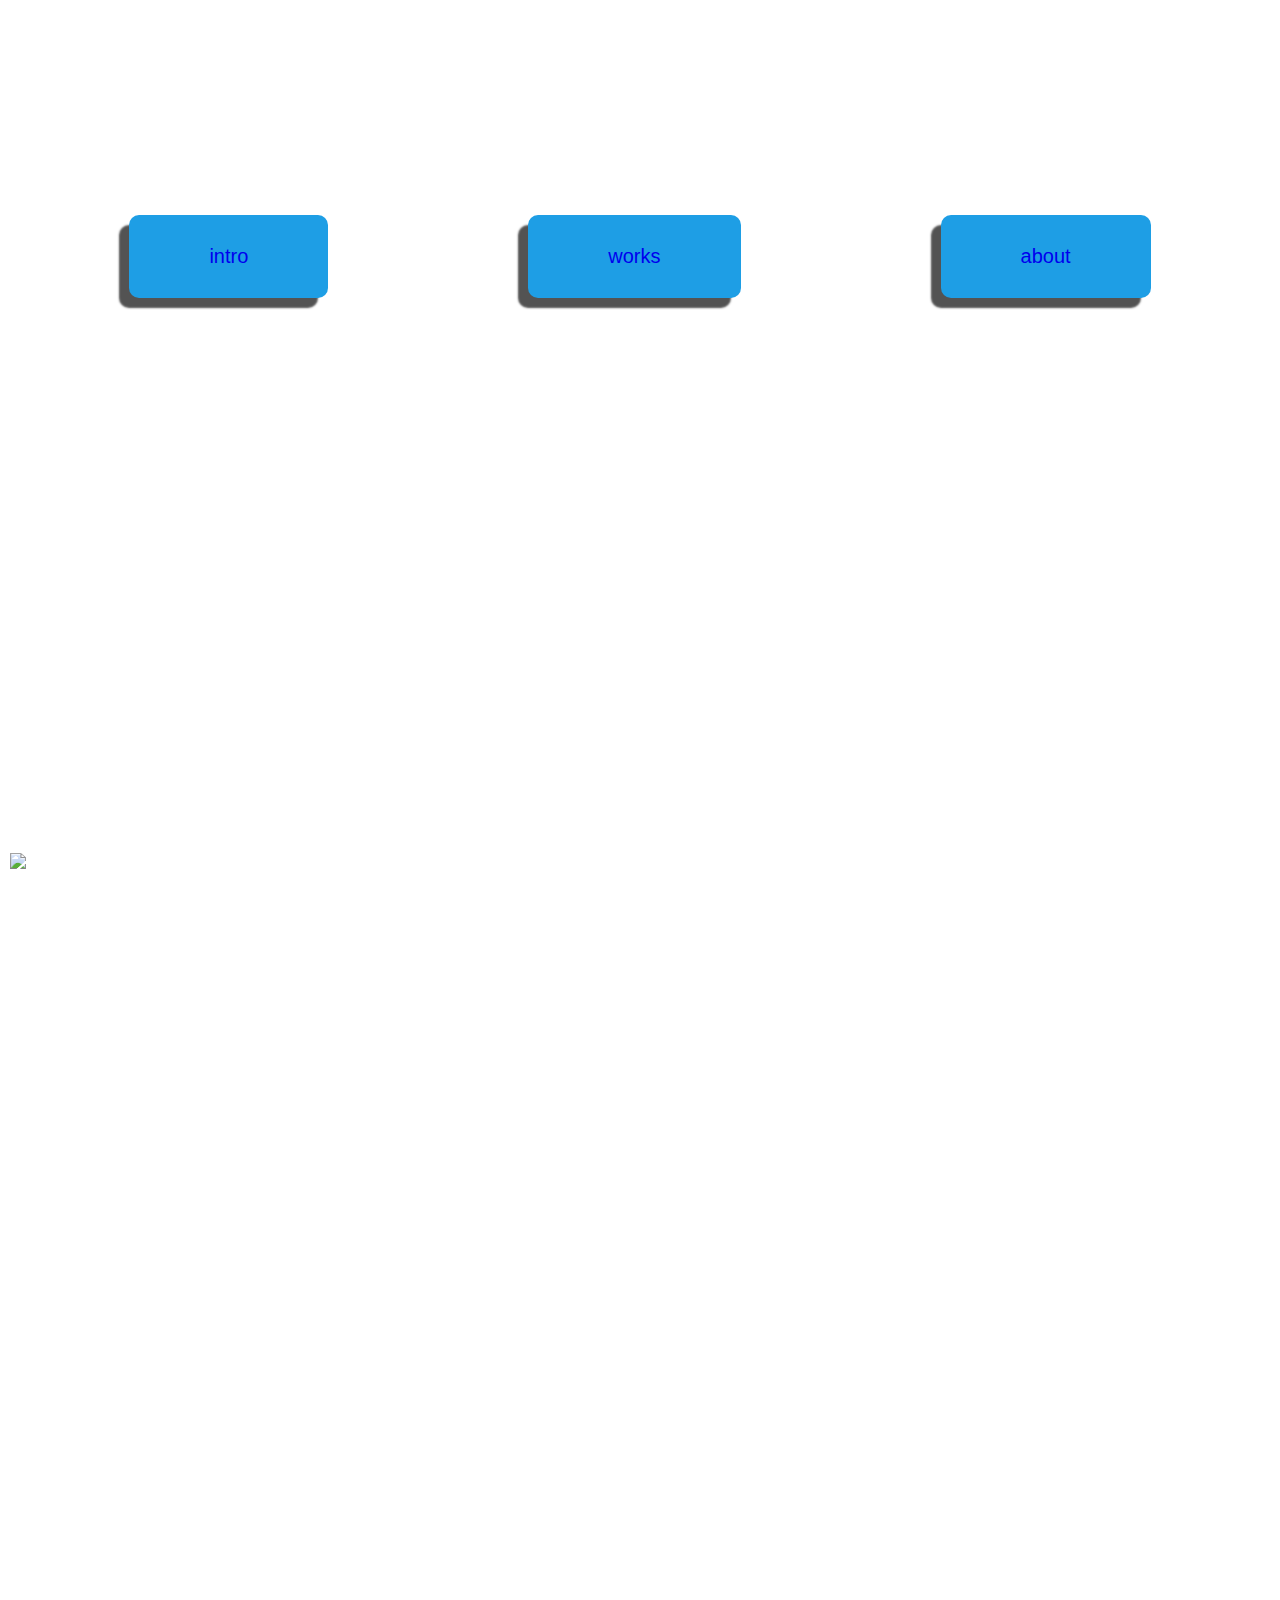
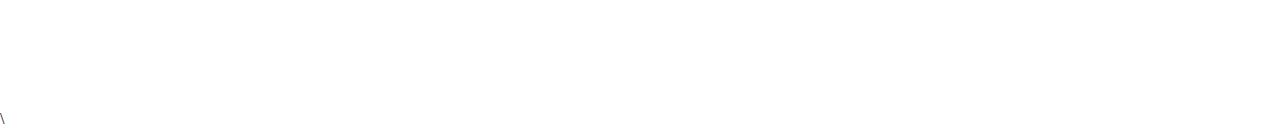
==== index.html @ caabe560 "Add files via upload" ====
<!DOCTYPE html>
<html>
<head>
	<title>Homepage</title>
	<style>
		html, body {
			margin: 0;
			padding: 0;
			height: 100%;
		}
		.container {
			display: flex;
			flex-direction: column;
			height: 190vh;
			position: relative;
		}
		.image {
			background-position: center;
			background-repeat: no-repeat;
			background-size: cover;
			height: 100%;
			width: 100%;
			filter: brightness(50%);
		}
		.header {
			display: flex;
			align-items: center;
			justify-content: center;
			font-size: 5em;
			font-weight: bold;
			height: 10%;
			width: 100%;
			position: absolute;
			top: 0;
			left: 0;
			color: white;
		}
		.buttons {
			display: flex;
			align-items: center;
			justify-content: center;
			height: 10%;
			width: 100%;
			position: absolute;
			top: 10%;
			left: 0;
		}
		.buttons button {
			margin: 0 100px;
			padding: 30px 80px 30px 80px;
			font-size: 20px;
			background-color:#1E9EE5;
			border: none;
			border-radius: 10px;
			box-shadow: -10px 10px 2px rgb(83, 83, 83);
			cursor: pointer;
		}
		.text {
			display: flex;
			align-items: center;
			justify-content: center;
			font-size: 3em;
			height: 10%;
			width: 100%;
			position: absolute;
			bottom: 65%;
			left: 0;
			text-align: center;
			padding-left: 0%;
			color: white;
		
		}
		.corner {
			position: fixed;
            font-size: 2em;
            font-weight: bold;
            bottom: 0;
			color: white;
		}
		.top-left {
			top: 10px;
			left: 10px;
		}
		.bottom-left {
			bottom: 10px;
			left: 10px;
		}
		.bottom-right {
			bottom: 10px;
			right: 10px;
		}
        .bottom-left .icon {
  display: inline-block;
  vertical-align: middle; /* aligns the icon and text vertically */
  margin-right: 10px;
}

.bottom-left .icon img {
  width: 30px;
  height: 30px;
}

a{
    text-decoration: none;
}

	</style>
</head>
<body>
	<div class="container">
		<div class="container" style="background-color: black; height:0px;"></div>
		<div class="image" style="background-image: url('file:///D:/Dyllon/HTML/Homepage/photo-output.JPG')">
		</div>

			<div class="header">Home</div>
			<div class="buttons">
				<button><a href="introduction.html">intro</a></button>
				<button><a href="works.html">works</a></button>
				<button><a href="about.html">about</a></button>
			</div>
			<div class="text">
                Over here I take photographs of Electric Guitars ,Guitar Amplifiers and.<br>
				Effect pedals too It is all to be documented and to be admired by <br>
				guitarist around the world. Hope you like the content .<br>

            </div>
		</div>\
		<div class="corner top-left">EGs_Official</div>
		<div class="corner bottom-left"><span class="icon"><img src="https://upload.wikimedia.org/wikipedia/commons/thumb/a/a5/Instagram_icon.png/2048px-Instagram_icon.png" alt="icon"></span>EGs_Official</div>
		<div class="corner bottom-right">dyllontwr-wk22@gmail.com</div>
	</div>
</body>
</html>
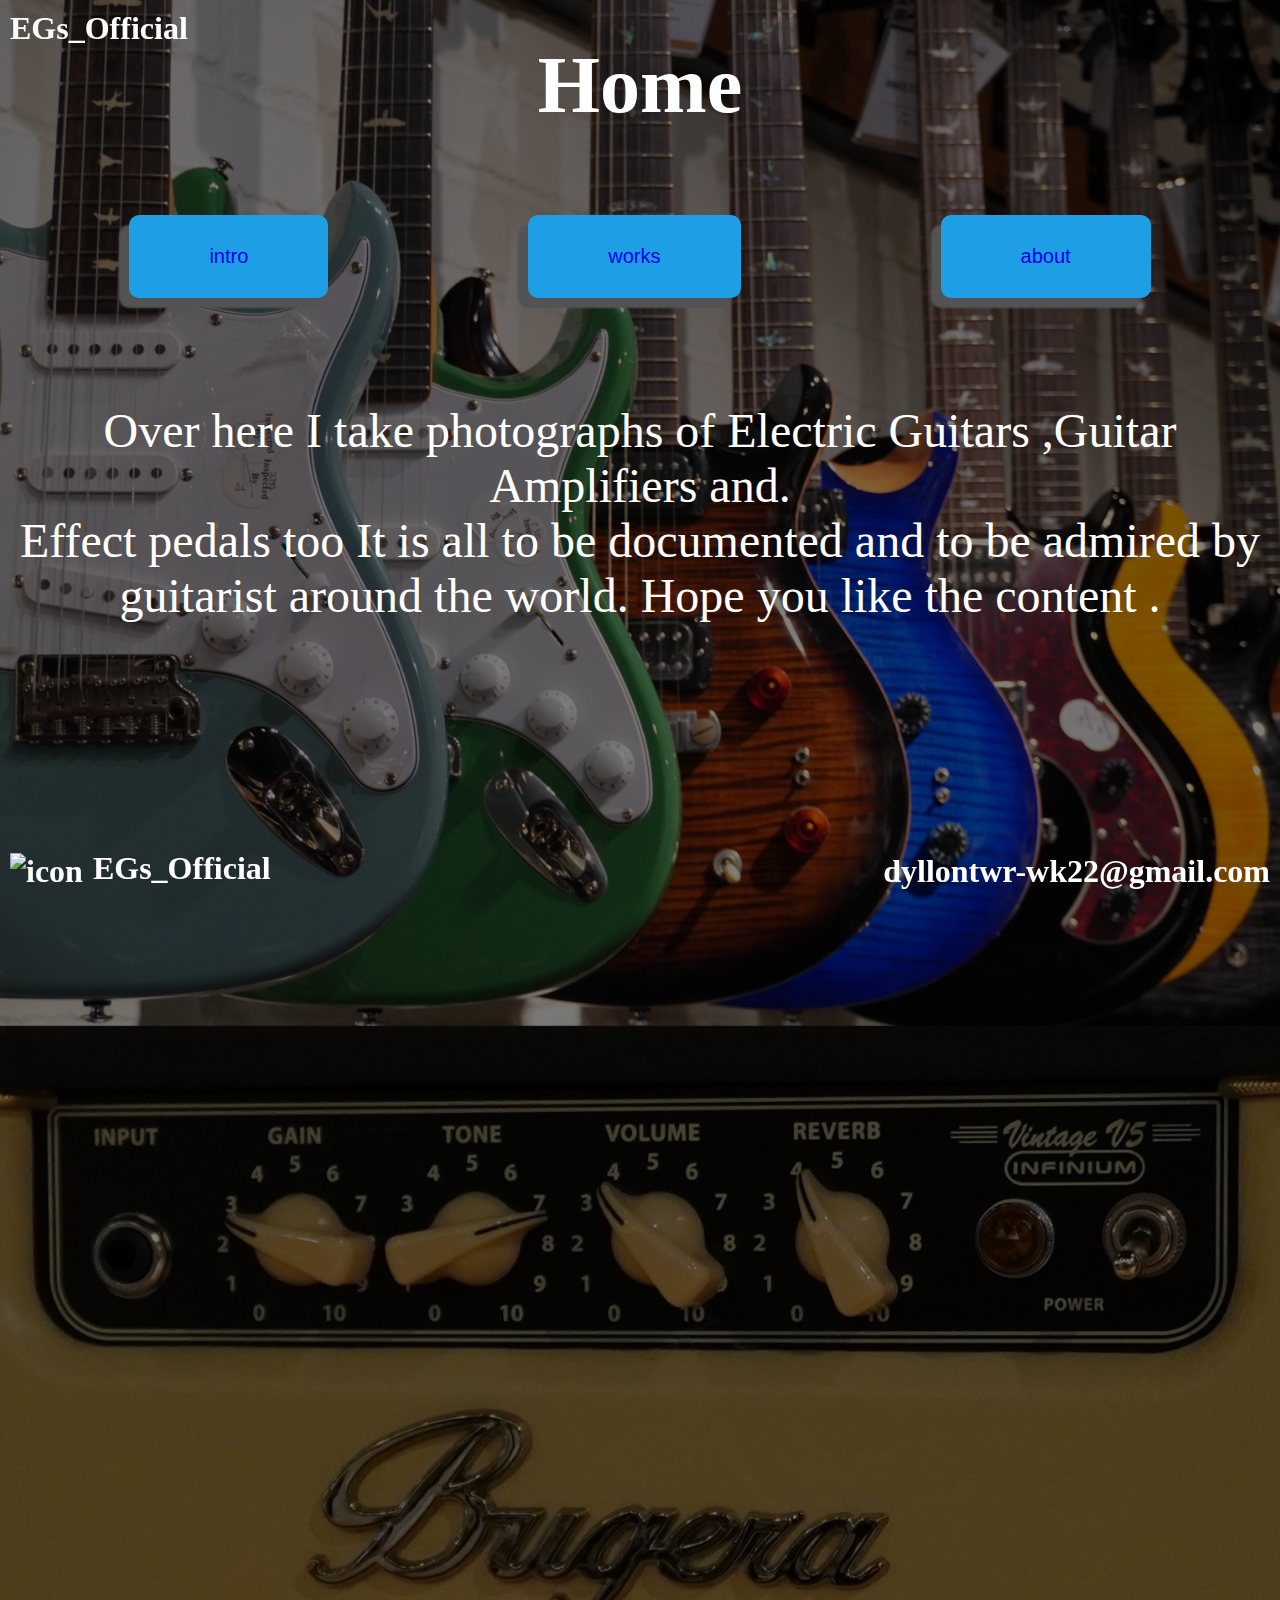
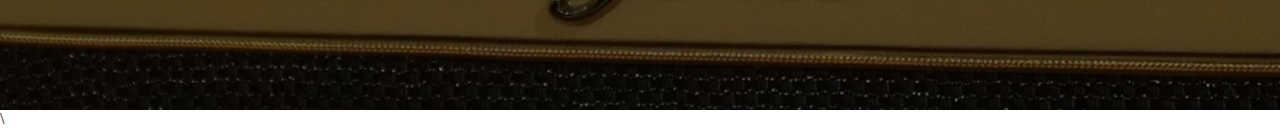
==== commit 81b8d952: "Update index.html" ====
--- a/index.html
+++ b/index.html
@@ -109,7 +109,7 @@
 <body>
 	<div class="container">
 		<div class="container" style="background-color: black; height:0px;"></div>
-		<div class="image" style="background-image: url('file:///D:/Dyllon/HTML/Homepage/photo-output.JPG')">
+		<div class="image" style="background-image: url('Homepage/photo-output.JPG')">
 		</div>
 
 			<div class="header">Home</div>
